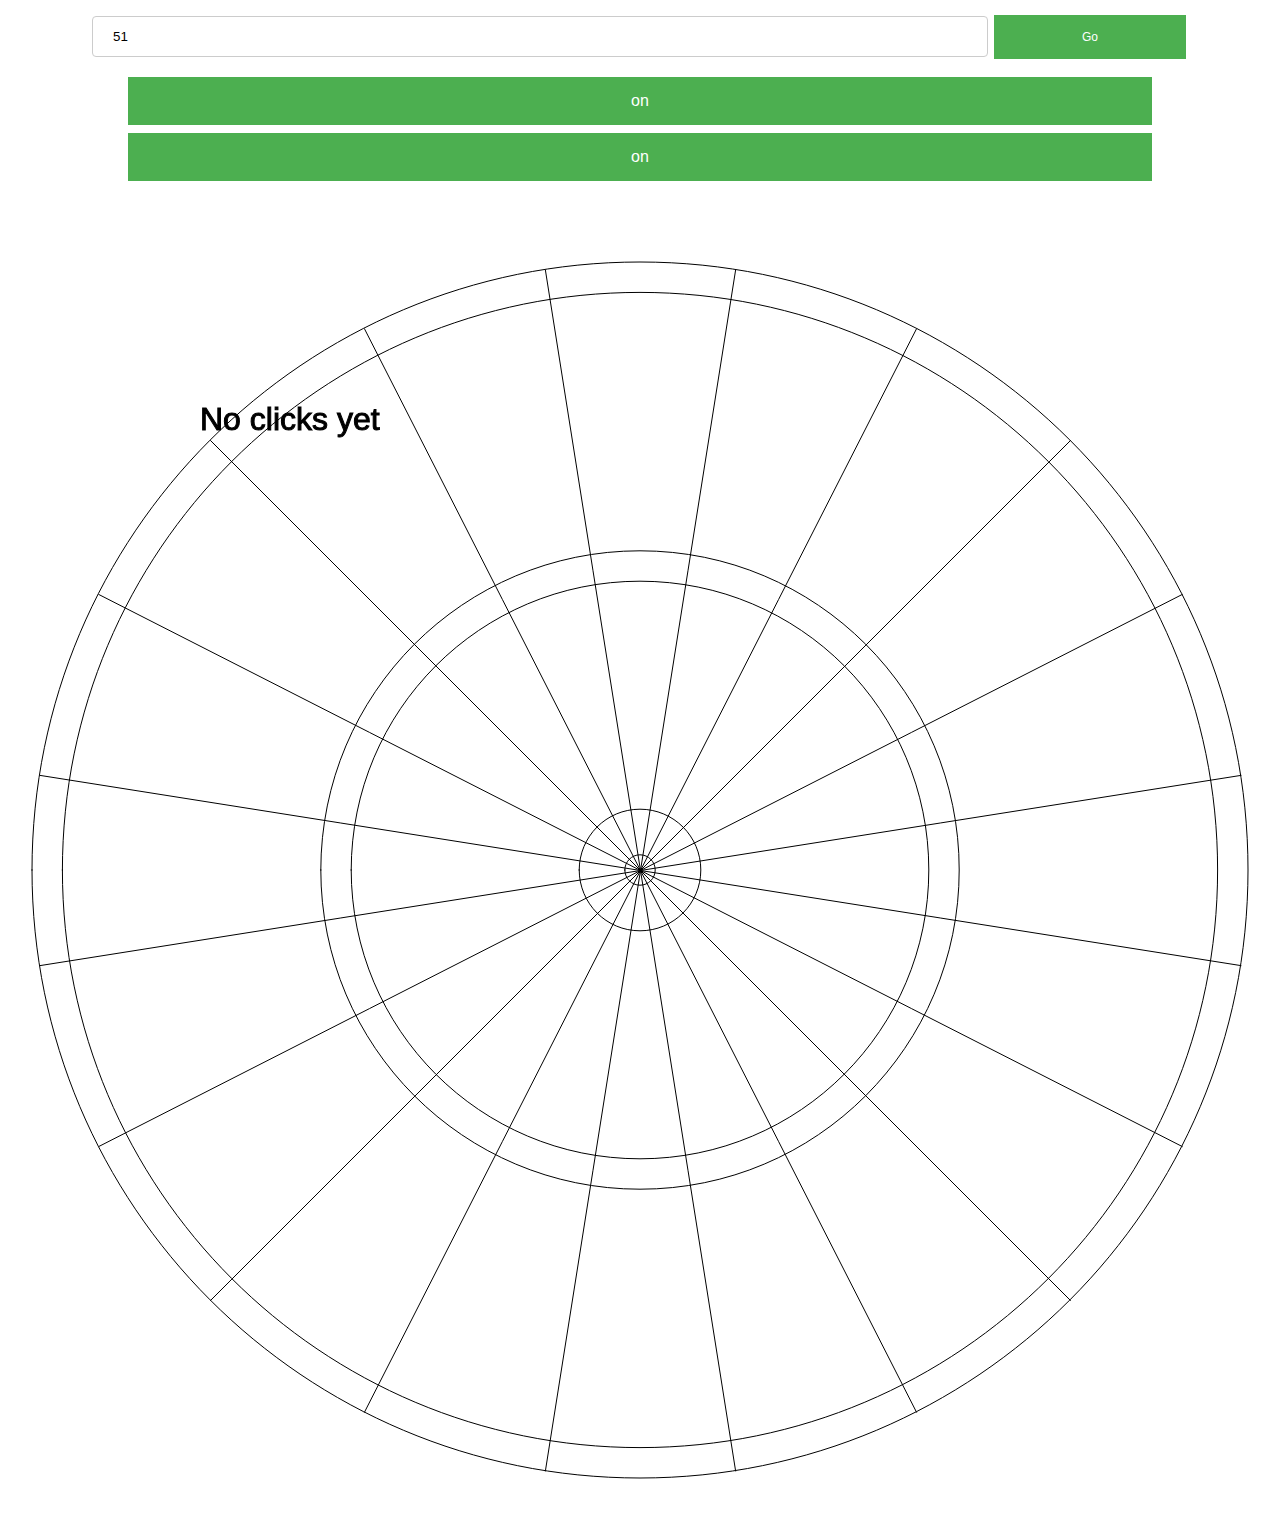
==== index.html @ 651f5b31 "Add files via upload" ====
<!DOCTYPE html>
<meta name="viewport" content="width=device-width, initial-scale=1.0, maximum-scale=1.0, user-scalable=0" />
<html>


<style>
input[type=number], select {
  width: 70%;
  padding: 12px 20px;
  margin: 16px 0;
  display: inline-block;
  border: 1px solid #ccc;
  border-radius: 4px;
  box-sizing: border-box;
}

.button {
  background-color: #4CAF50;
  border: none;
  color: white;
  padding: 15px 32px;
  text-align: center;
  text-decoration: none;
  display: inline-block;
  font-size: 16px;
  margin: 4px 2px;
  cursor: pointer;
  width: 80%;
}

.button_compute {
  background-color: #4CAF50;
  border: none;
  color: white;
  padding: 15px 32px;
  text-align: center;
  text-decoration: none;
  display: inline-block;
  font-size: 12px;
  margin: 4px 2px;
  cursor: pointer;
  width: 15%;
}

.canvas{
  margin-top: 45px;
}

#outer {
  width: 100%;
  text-align: center;
  margin-bottom: 30px;
}
</style>


<head>
  <script src="p5.js"></script>
  <script src="p5.dom.js"></script>
  <script src="sketch.js"></script>
  <style> body {padding: 0; margin: 0;} </style>
</head>
<body>
  <div>
    <div id="outer">
      <input type="number" id="myNumber" placeholder="Score ?" value="51" onsubmit="submit_click()"></input>
      <button class="button_compute" id="go" onClick="button_compute()">Go</button>
      <button class="button" id="button1" onClick="button_click1()">on</button>
      <button class="button" id="button2" onClick="button_click2()">on</button>
    </div>
    <div id='myContainer' class="canvas"></div>
  </div>
</body>
</html>
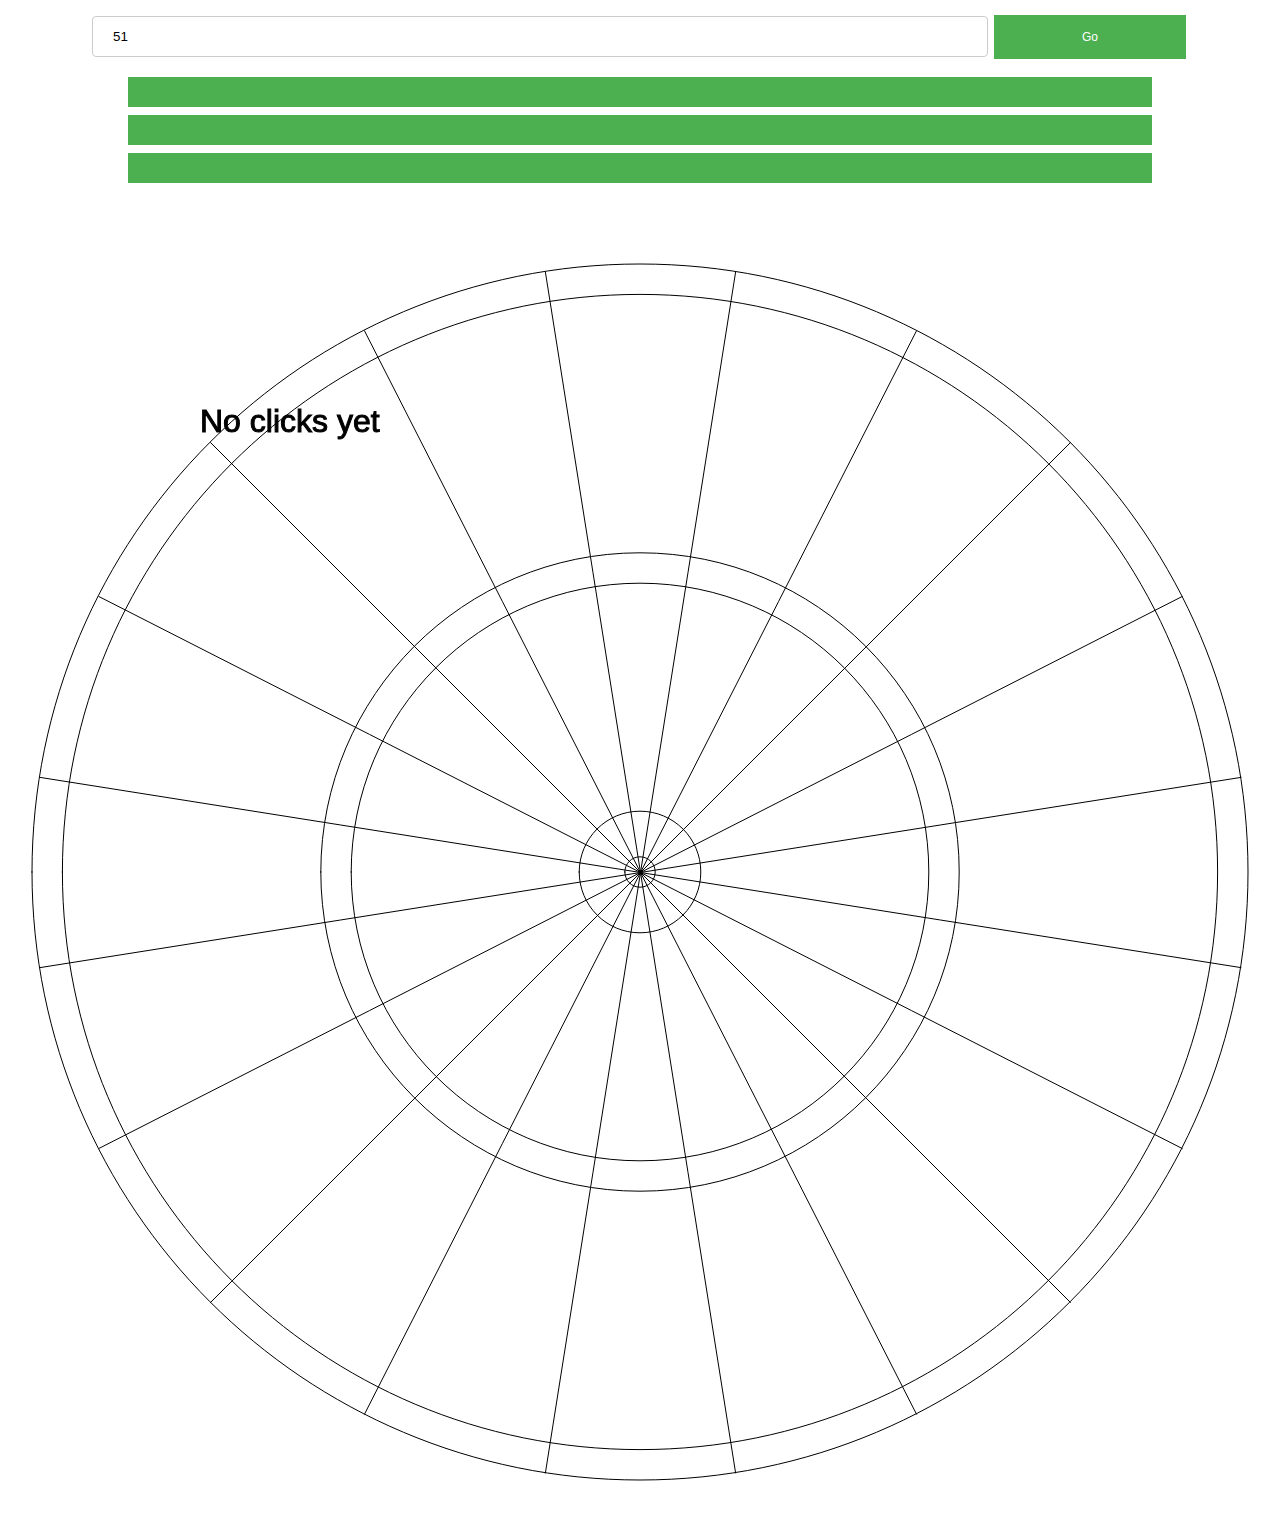
==== commit 8ba88511: "Add files via upload" ====
--- a/index.html
+++ b/index.html
@@ -65,8 +65,9 @@
     <div id="outer">
       <input type="number" id="myNumber" placeholder="Score ?" value="51" onsubmit="submit_click()"></input>
       <button class="button_compute" id="go" onClick="button_compute()">Go</button>
-      <button class="button" id="button1" onClick="button_click1()">on</button>
-      <button class="button" id="button2" onClick="button_click2()">on</button>
+      <button class="button" id="button1" onClick="button_click1()"></button>
+      <button class="button" id="button2" onClick="button_click2()"></button>
+      <button class="button" id="button3" onClick="button_click3()"></button>
     </div>
     <div id='myContainer' class="canvas"></div>
   </div>
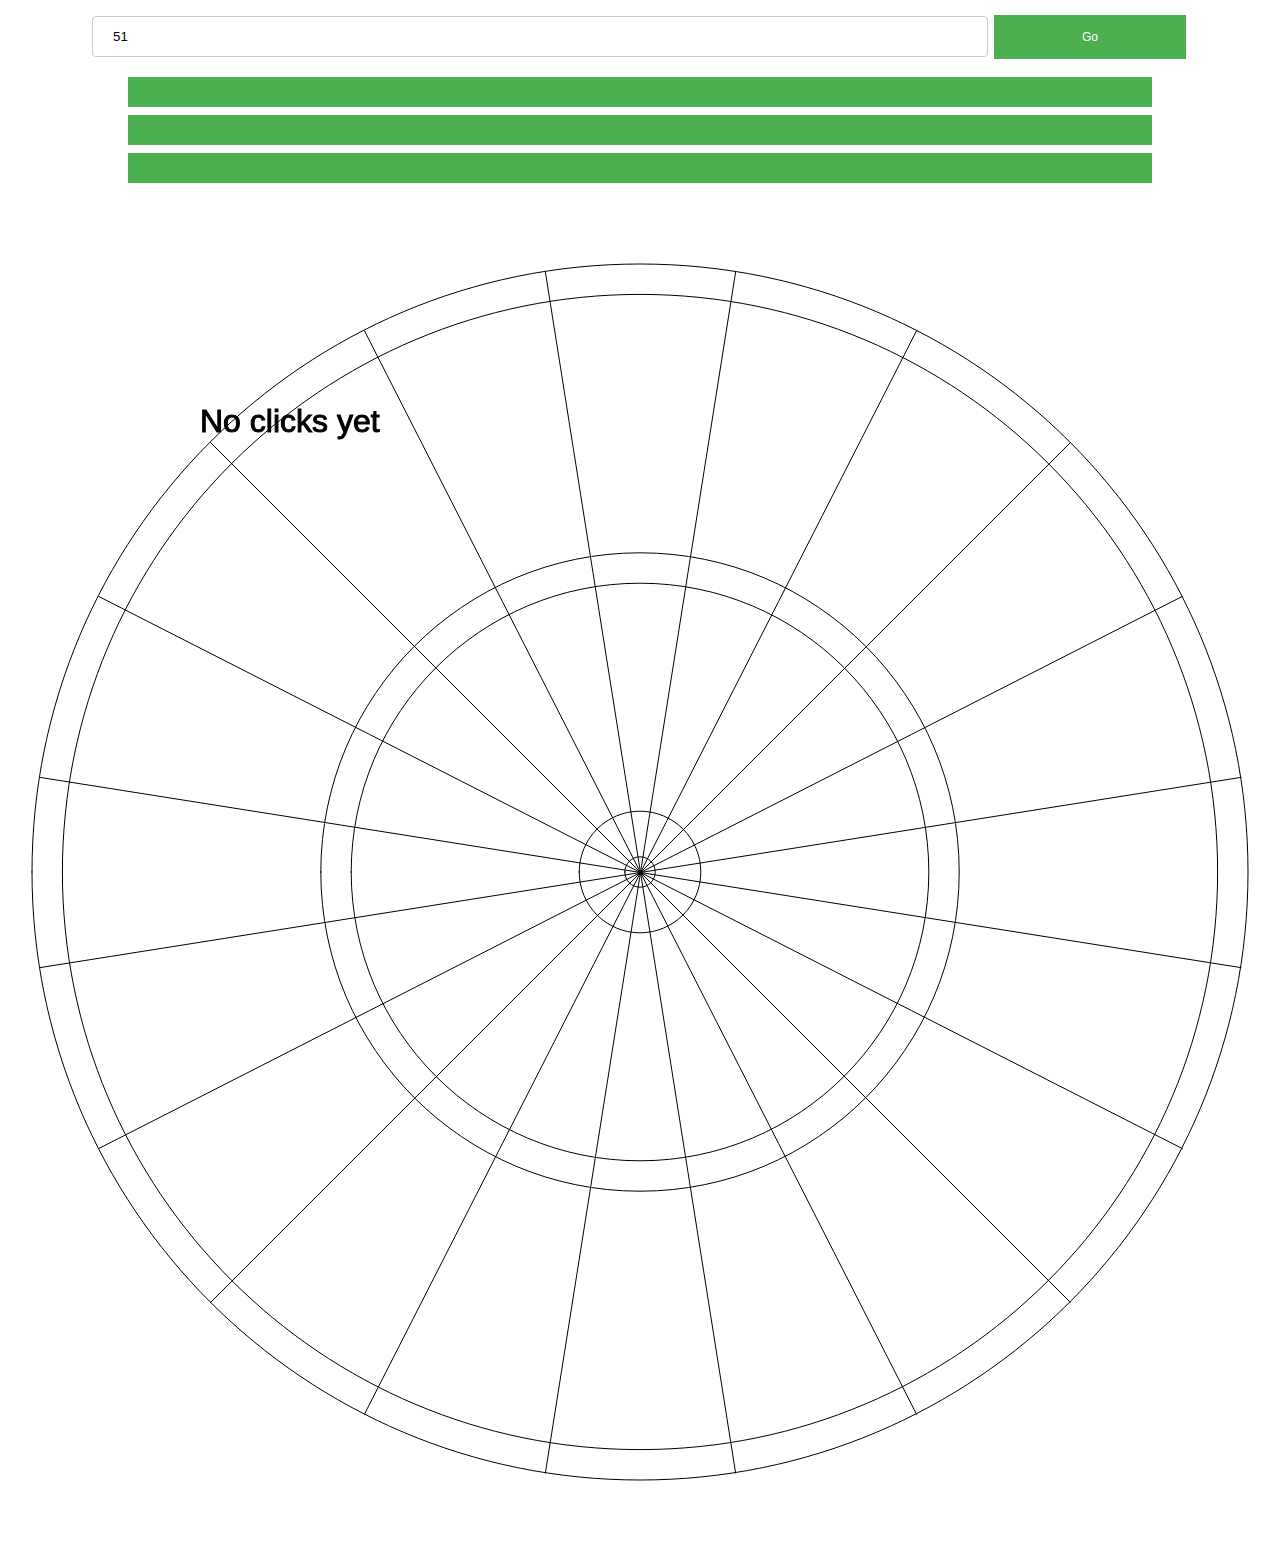
==== commit 3221a496: "Add files via upload" ====
--- a/index.html
+++ b/index.html
@@ -68,8 +68,8 @@
       <button class="button" id="button1" onClick="button_click1()"></button>
       <button class="button" id="button2" onClick="button_click2()"></button>
       <button class="button" id="button3" onClick="button_click3()"></button>
+      <div id='myContainer' class="canvas"></div>
     </div>
-    <div id='myContainer' class="canvas"></div>
   </div>
 </body>
 </html>
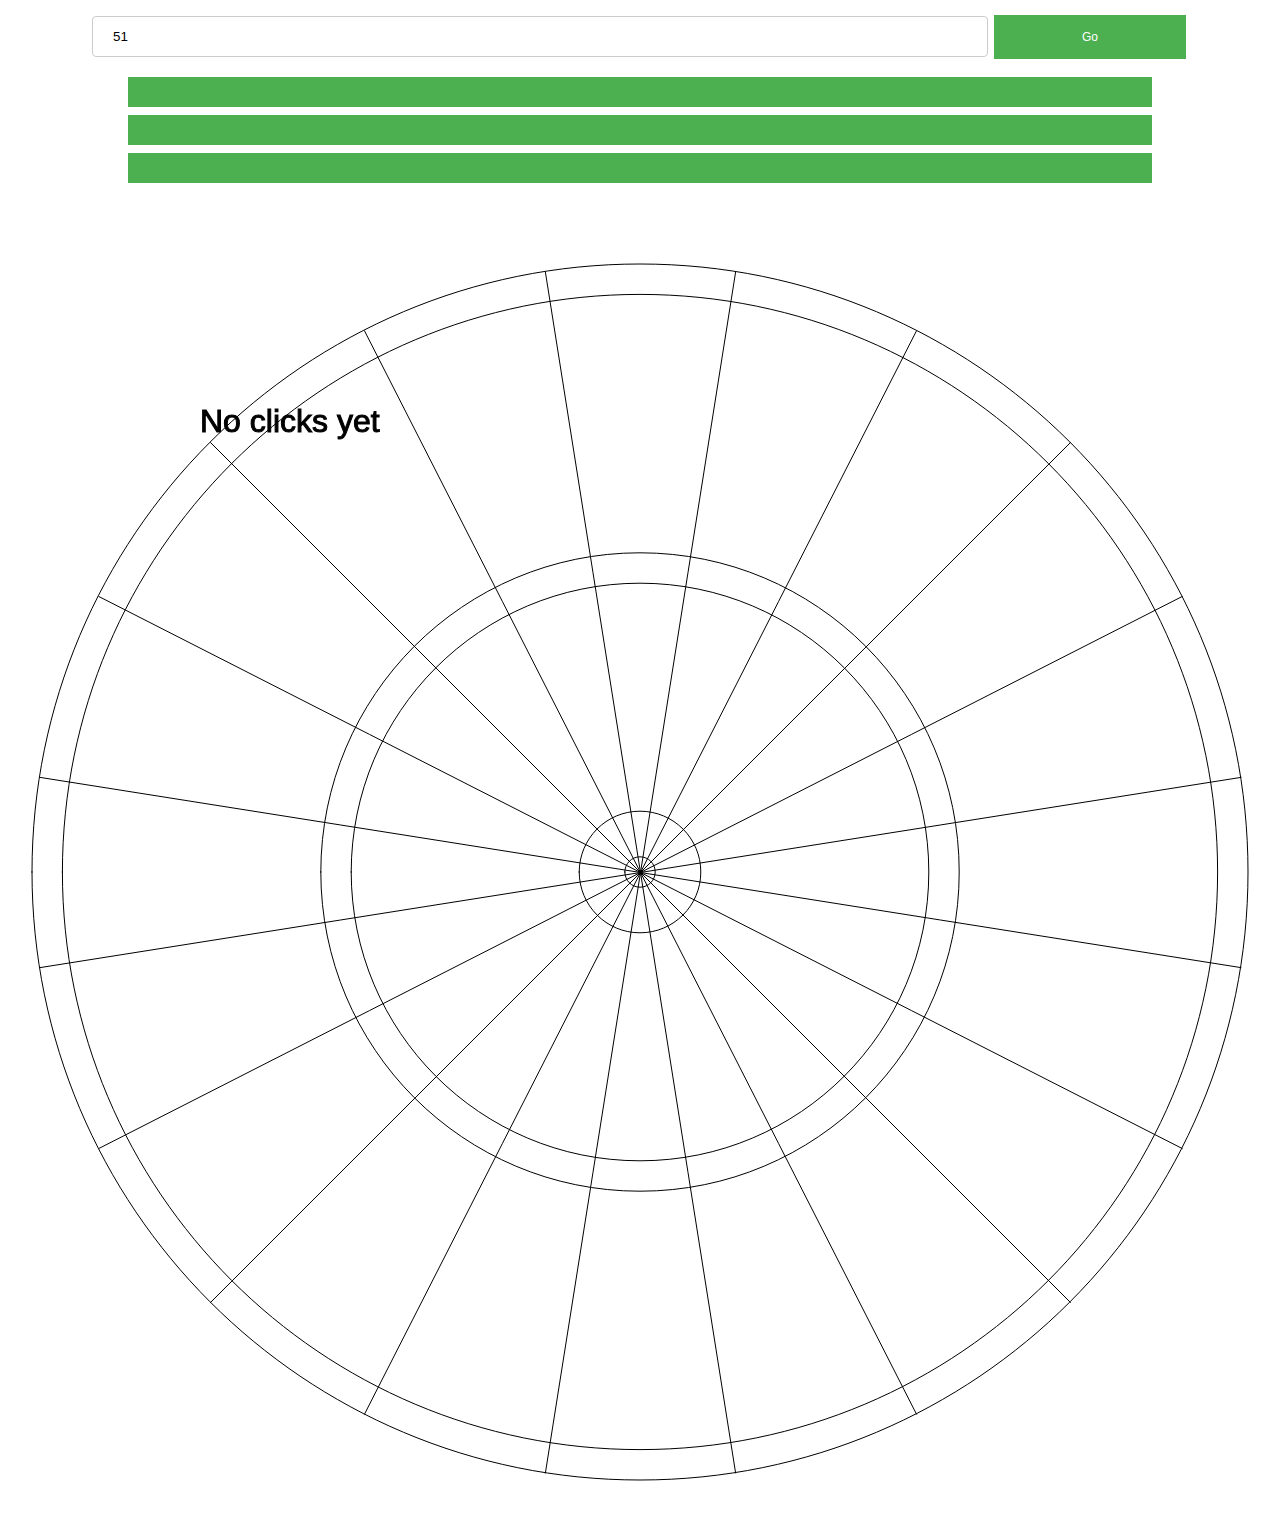
==== commit a217eb31: "Add files via upload" ====
--- a/index.html
+++ b/index.html
@@ -61,15 +61,13 @@
   <style> body {padding: 0; margin: 0;} </style>
 </head>
 <body>
-  <div>
-    <div id="outer">
-      <input type="number" id="myNumber" placeholder="Score ?" value="51" onsubmit="submit_click()"></input>
-      <button class="button_compute" id="go" onClick="button_compute()">Go</button>
-      <button class="button" id="button1" onClick="button_click1()"></button>
-      <button class="button" id="button2" onClick="button_click2()"></button>
-      <button class="button" id="button3" onClick="button_click3()"></button>
-      <div id='myContainer' class="canvas"></div>
-    </div>
+  <div id="outer">
+    <input type="number" id="myNumber" placeholder="Score ?" value="51" onsubmit="submit_click()"></input>
+    <button class="button_compute" id="go" onClick="button_compute()">Go</button>
+    <button class="button" id="button1" onClick="button_click1()"></button>
+    <button class="button" id="button2" onClick="button_click2()"></button>
+    <button class="button" id="button3" onClick="button_click3()"></button>
   </div>
+  <div id='myContainer' class="canvas"></div>
 </body>
 </html>
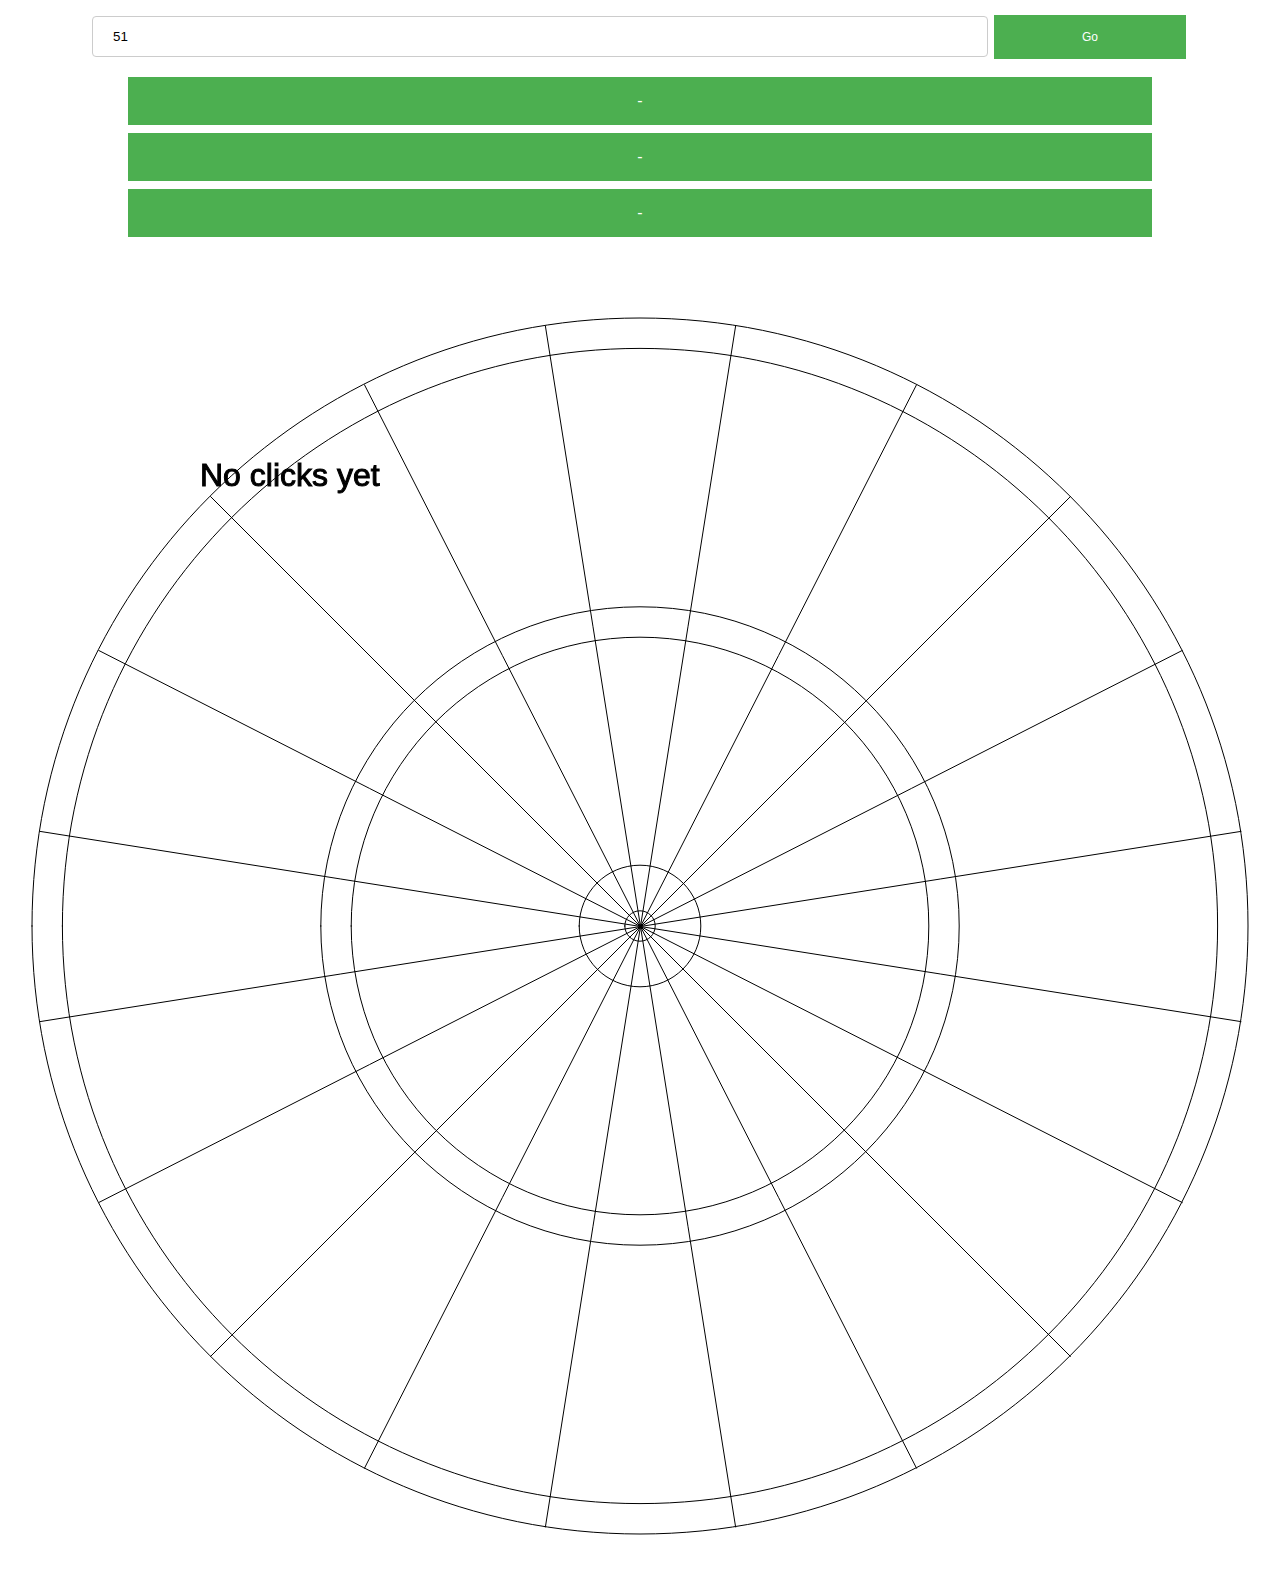
==== commit 6802d31f: "Add files via upload" ====
--- a/index.html
+++ b/index.html
@@ -64,9 +64,9 @@
   <div id="outer">
     <input type="number" id="myNumber" placeholder="Score ?" value="51" onsubmit="submit_click()"></input>
     <button class="button_compute" id="go" onClick="button_compute()">Go</button>
-    <button class="button" id="button1" onClick="button_click1()"></button>
-    <button class="button" id="button2" onClick="button_click2()"></button>
-    <button class="button" id="button3" onClick="button_click3()"></button>
+    <button class="button" id="button1" onClick="button_click1()">-</button>
+    <button class="button" id="button2" onClick="button_click2()">-</button>
+    <button class="button" id="button3" onClick="button_click3()">-</button>
   </div>
   <div id='myContainer' class="canvas"></div>
 </body>
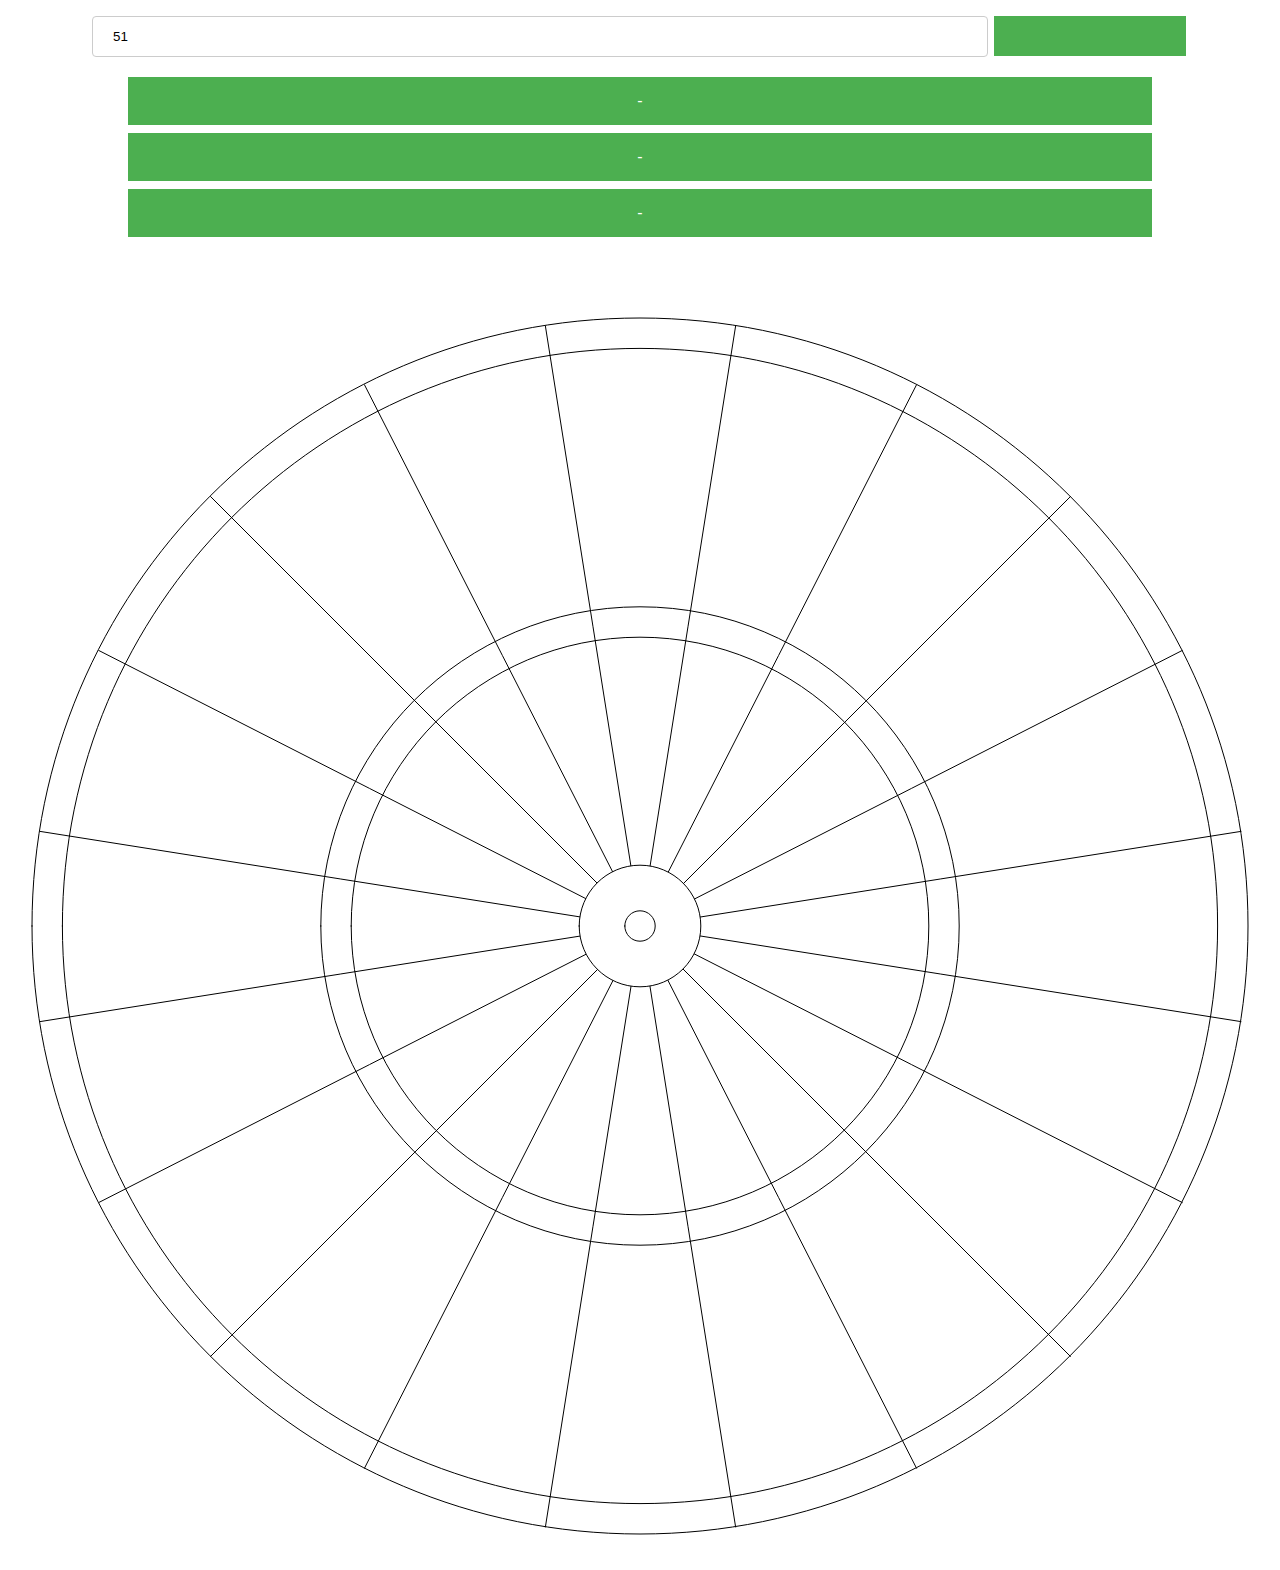
==== commit 92e95302: "Add files via upload" ====
--- a/index.html
+++ b/index.html
@@ -40,6 +40,7 @@
   margin: 4px 2px;
   cursor: pointer;
   width: 15%;
+  height: 40px;
 }
 
 .canvas{
@@ -63,7 +64,7 @@
 <body>
   <div id="outer">
     <input type="number" id="myNumber" placeholder="Score ?" value="51" onsubmit="submit_click()"></input>
-    <button class="button_compute" id="go" onClick="button_compute()">Go</button>
+    <button class="button_compute" id="go" onClick="button_compute()"></button>
     <button class="button" id="button1" onClick="button_click1()">-</button>
     <button class="button" id="button2" onClick="button_click2()">-</button>
     <button class="button" id="button3" onClick="button_click3()">-</button>
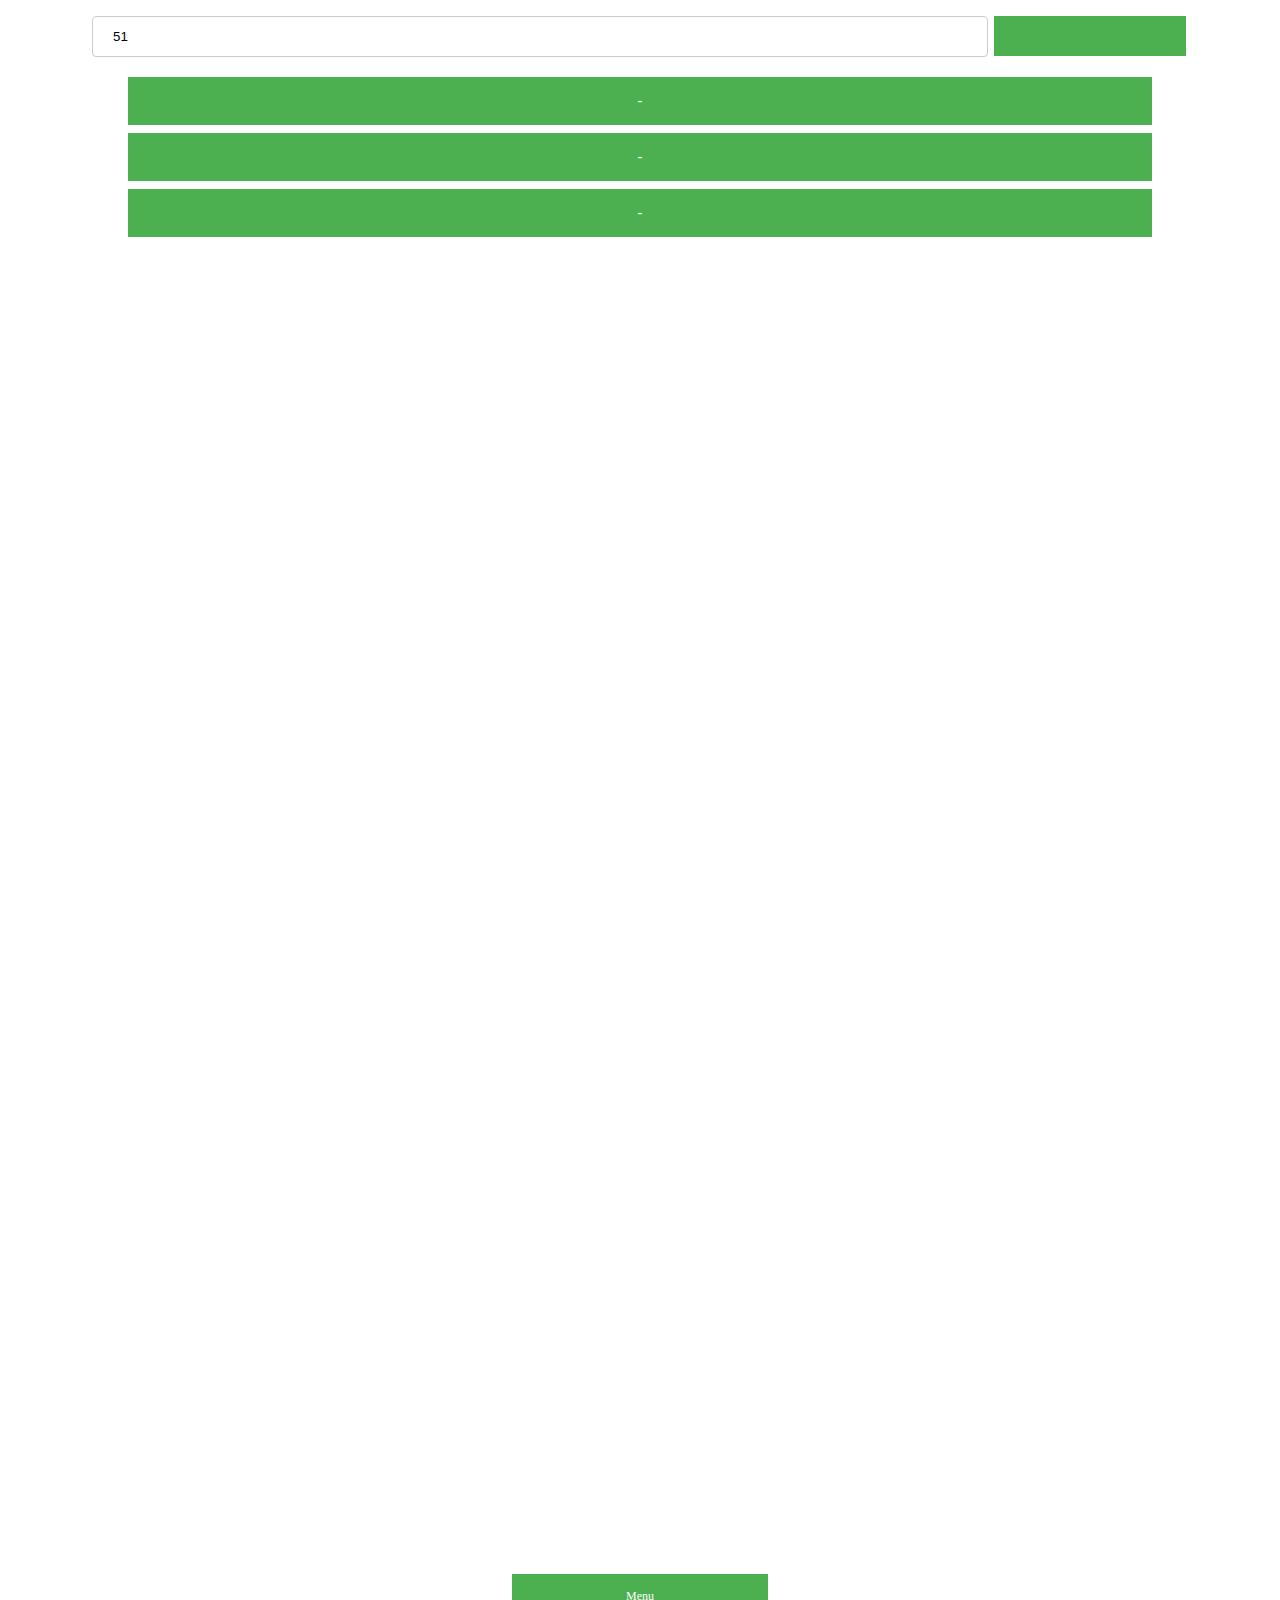
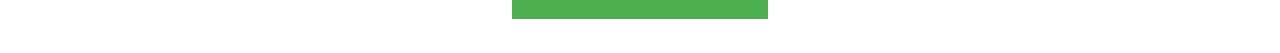
==== commit 6b3aa948: "Add files via upload" ====
--- a/index.html
+++ b/index.html
@@ -43,6 +43,20 @@
   height: 40px;
 }
 
+.button_menu {
+  background-color: #4CAF50;
+  border: none;
+  color: white;
+  padding: 15px 32px;
+  text-align: center;
+  text-decoration: none;
+  display: inline-block;
+  font-size: 12px;
+  margin: 4px 2px;
+  cursor: pointer;
+  width: 15%;
+}
+
 .canvas{
   margin-top: 45px;
 }
@@ -70,5 +84,8 @@
     <button class="button" id="button3" onClick="button_click3()">-</button>
   </div>
   <div id='myContainer' class="canvas"></div>
+  <div id="outer">
+    <a class="button_menu" href="menu.html">Menu</a>
+  </div>
 </body>
 </html>
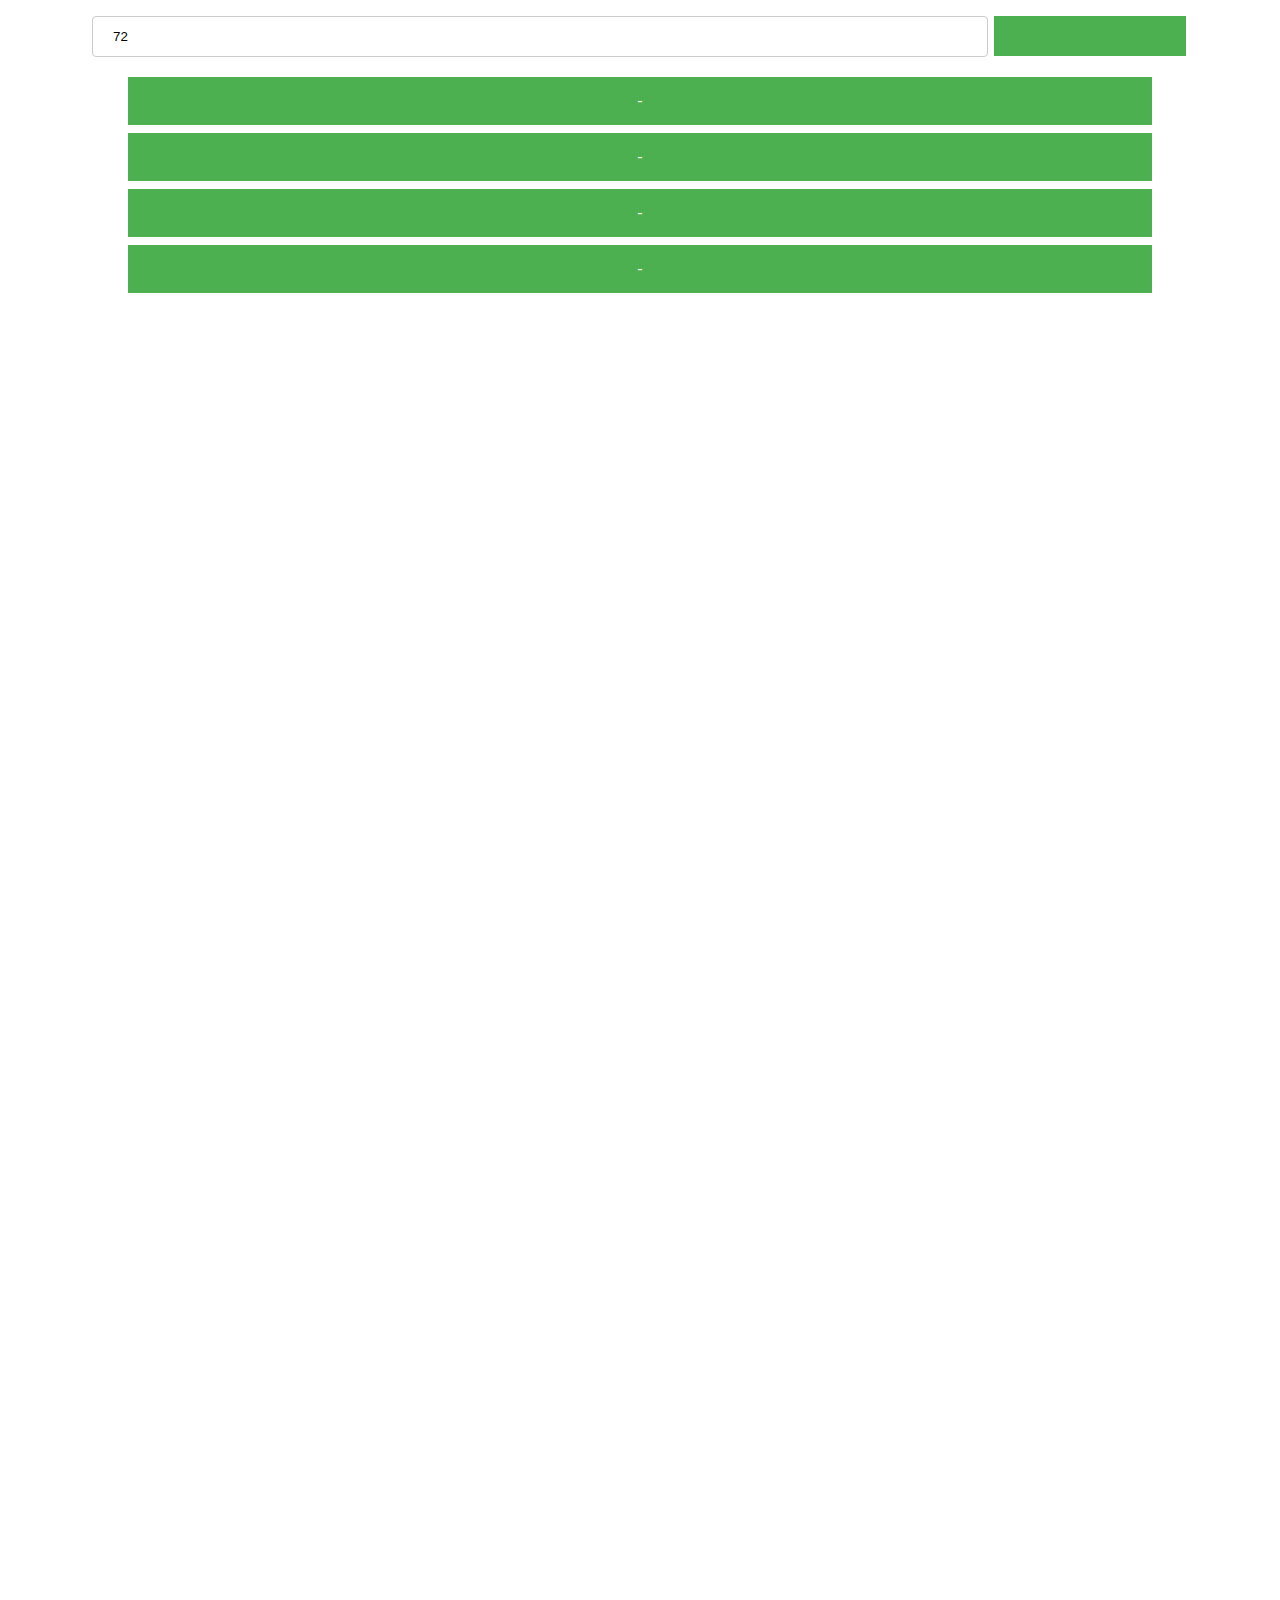
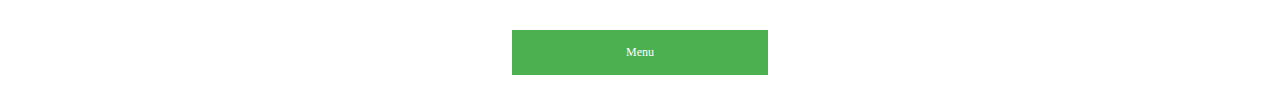
==== commit c63e83a9: "Add files via upload" ====
--- a/index.html
+++ b/index.html
@@ -1,87 +1,25 @@
 <!DOCTYPE html>
 <meta name="viewport" content="width=device-width, initial-scale=1.0, maximum-scale=1.0, user-scalable=0" />
 <html>
-
-
-<style>
-input[type=number], select {
-  width: 70%;
-  padding: 12px 20px;
-  margin: 16px 0;
-  display: inline-block;
-  border: 1px solid #ccc;
-  border-radius: 4px;
-  box-sizing: border-box;
-}
-
-.button {
-  background-color: #4CAF50;
-  border: none;
-  color: white;
-  padding: 15px 32px;
-  text-align: center;
-  text-decoration: none;
-  display: inline-block;
-  font-size: 16px;
-  margin: 4px 2px;
-  cursor: pointer;
-  width: 80%;
-}
-
-.button_compute {
-  background-color: #4CAF50;
-  border: none;
-  color: white;
-  padding: 15px 32px;
-  text-align: center;
-  text-decoration: none;
-  display: inline-block;
-  font-size: 12px;
-  margin: 4px 2px;
-  cursor: pointer;
-  width: 15%;
-  height: 40px;
-}
-
-.button_menu {
-  background-color: #4CAF50;
-  border: none;
-  color: white;
-  padding: 15px 32px;
-  text-align: center;
-  text-decoration: none;
-  display: inline-block;
-  font-size: 12px;
-  margin: 4px 2px;
-  cursor: pointer;
-  width: 15%;
-}
-
-.canvas{
-  margin-top: 45px;
-}
-
-#outer {
-  width: 100%;
-  text-align: center;
-  margin-bottom: 30px;
-}
-</style>
 
 
 <head>
   <script src="p5.js"></script>
   <script src="p5.dom.js"></script>
   <script src="sketch.js"></script>
+
+  <link rel="stylesheet" href="style.css">
+
   <style> body {padding: 0; margin: 0;} </style>
 </head>
 <body>
   <div id="outer">
-    <input type="number" id="myNumber" placeholder="Score ?" value="51" onsubmit="submit_click()"></input>
+    <input type="number" id="myNumber" placeholder="Score ?" value="72" onsubmit="submit_click()"></input>
     <button class="button_compute" id="go" onClick="button_compute()"></button>
     <button class="button" id="button1" onClick="button_click1()">-</button>
     <button class="button" id="button2" onClick="button_click2()">-</button>
     <button class="button" id="button3" onClick="button_click3()">-</button>
+    <button class="button" id="button4" onClick="button_click4()">-</button>
   </div>
   <div id='myContainer' class="canvas"></div>
   <div id="outer">
--- a/style.css
+++ b/style.css
@@ -0,0 +1,62 @@
+input[type=number], select {
+  width: 70%;
+  padding: 12px 20px;
+  margin: 16px 0;
+  display: inline-block;
+  border: 1px solid #ccc;
+  border-radius: 4px;
+  box-sizing: border-box;
+}
+
+.button {
+  background-color: #4CAF50;
+  border: none;
+  color: white;
+  padding: 15px 32px;
+  text-align: center;
+  text-decoration: none;
+  display: inline-block;
+  font-size: 16px;
+  margin: 4px 2px;
+  cursor: pointer;
+  width: 80%;
+}
+
+.button_compute {
+  background-color: #4CAF50;
+  border: none;
+  color: white;
+  padding: 15px 32px;
+  text-align: center;
+  text-decoration: none;
+  display: inline-block;
+  font-size: 12px;
+  margin: 4px 2px;
+  cursor: pointer;
+  width: 15%;
+  height: 40px;
+}
+
+.button_menu {
+  background-color: #4CAF50;
+  border: none;
+  color: white;
+  padding: 15px 32px;
+  text-align: center;
+  text-decoration: none;
+  display: inline-block;
+  font-size: 12px;
+  margin: 4px 2px;
+  cursor: pointer;
+  width: 15%;
+}
+
+.canvas{
+  margin-top: 45px;
+}
+
+#outer {
+  width: 100%;
+  text-align: center;
+  margin-bottom: 30px;
+}
